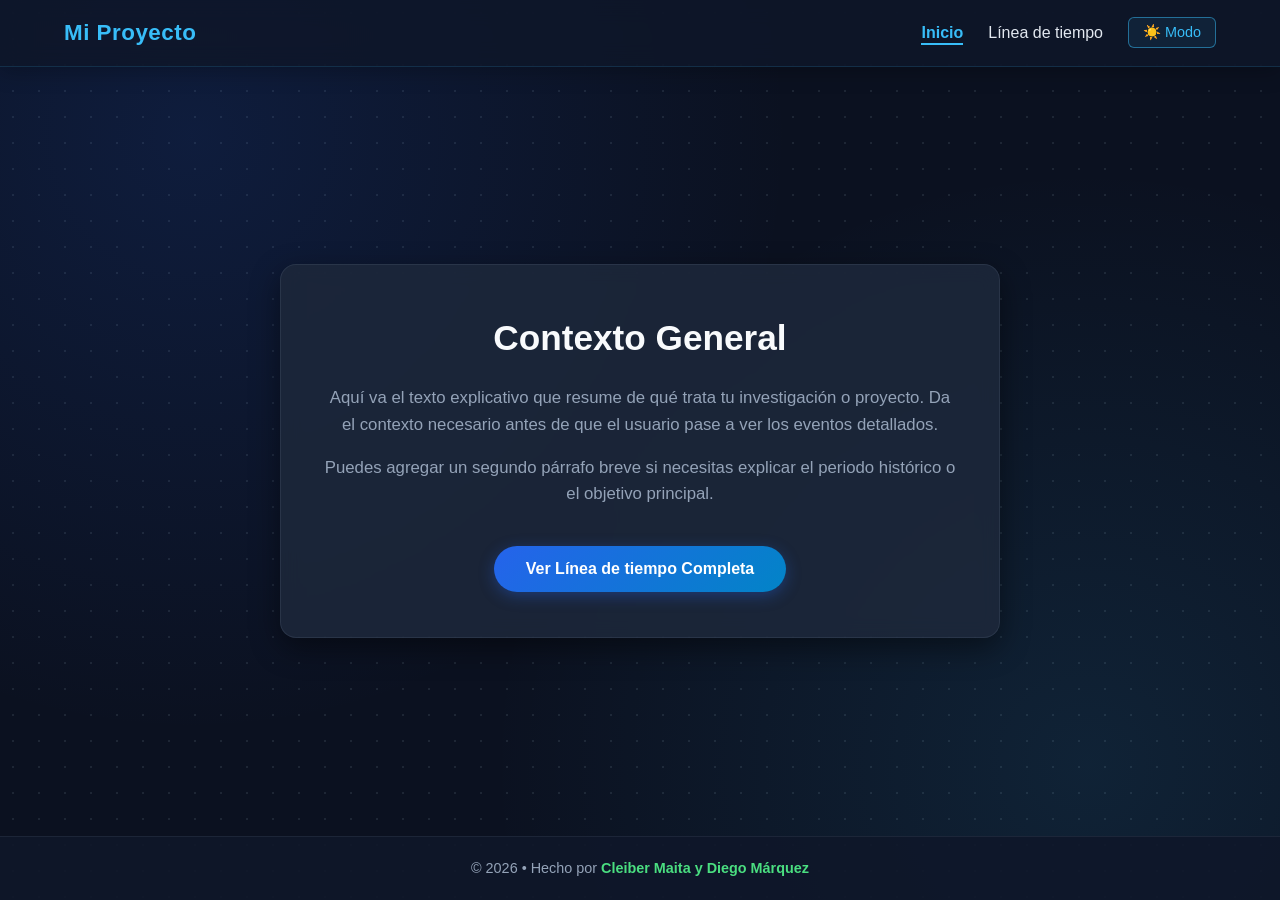
==== index.html @ ab233d45 "Add files via upload" ====
<!DOCTYPE html>
<html lang="es">
<head>
    <meta charset="UTF-8">
    <meta name="viewport" content="width=device-width, initial-scale=1.0">
    <link rel="icon" href="data:image/svg+xml,<svg xmlns=%22http://www.w3.org/2000/svg%22 viewBox=%220 0 100 100%22><text y=%22.9em%22 font-size=%2290%22>📚</text></svg>">
    <title>Inicio - Resumen del Proyecto</title>
    <link rel="stylesheet" href="estilos.css">
</head>
<body class="dark-mode">

    <nav class="navbar">
        <a href="index.html" class="logo">Mi Proyecto</a>
        <ul class="nav-links">
            <li><a href="index.html" class="activo">Inicio</a></li>
            <li><a href="linea-tiempo.html">Línea de tiempo</a></li>
            <li><button id="btn-modo" class="btn-modo">☀️ Modo</button></li>
        </ul>
    </nav>

    <main class="contenedor-inicio">
        <div class="cuadro-resumen">
            <h1>Contexto General</h1>
            <p>Aquí va el texto explicativo que resume de qué trata tu investigación o proyecto. Da el contexto necesario antes de que el usuario pase a ver los eventos detallados.</p>
            <p>Puedes agregar un segundo párrafo breve si necesitas explicar el periodo histórico o el objetivo principal.</p>
            <button id="btn-redirigir" class="btn-explorar">Ver Línea de tiempo Completa</button>
        </div>
    </main>

    <footer class="footer">
        <p>&copy; 2026 &bull; Hecho por <span class="autor-verde">Cleiber Maita y Diego Márquez</span></p>
    </footer>

    <script src="script.js"></script>
</body>
</html>
---- estilos.css ----
* {
    box-sizing: border-box;
    margin: 0;
    padding: 0;
}

/* =========================================
   ANIMACIONES DE TRANSICIÓN ENTRE PÁGINAS
========================================= */
@keyframes fadeIn {
    from {
        opacity: 0;
        transform: translateY(12px);
    }
    to {
        opacity: 1;
        transform: translateY(0);
    }
}

@keyframes fadeOut {
    from {
        opacity: 1;
        transform: translateY(0);
    }
    to {
        opacity: 0;
        transform: translateY(-12px);
    }
}

body {
    font-family: 'Segoe UI', Tahoma, Geneva, Verdana, sans-serif;
    background-color: #f1f5f9;
    background-image: radial-gradient(#cbd5e1 1px, transparent 1px);
    background-size: 24px 24px;
    color: #334155;
    line-height: 1.6;
    display: flex;
    flex-direction: column;
    min-height: 100vh;
    animation: fadeIn 0.45s cubic-bezier(0.16, 1, 0.3, 1) forwards;
}

body.fade-out {
    animation: fadeOut 0.35s cubic-bezier(0.16, 1, 0.3, 1) forwards;
}

.navbar {
    display: flex;
    justify-content: space-between;
    align-items: center;
    background-color: rgba(15, 23, 42, 0.85);
    backdrop-filter: blur(12px);
    -webkit-backdrop-filter: blur(12px);
    border-bottom: 1px solid rgba(56, 189, 248, 0.15);
    color: #fff;
    padding: 15px 5%;
    position: sticky;
    top: 0;
    z-index: 100;
    box-shadow: 0 4px 20px rgba(0, 0, 0, 0.25);
}

.logo {
    font-size: 1.4rem;
    font-weight: bold;
    color: #38bdf8;
    text-decoration: none;
    letter-spacing: 0.5px;
    transition: color 0.2s ease, text-shadow 0.2s ease;
}

.logo span {
    color: #94a3b8;
}

.logo:hover {
    color: #7dd3fc;
    text-shadow: 0 0 12px rgba(56, 189, 248, 0.5);
}

.nav-links {
    list-style: none;
    display: flex;
    gap: 25px;
    align-items: center;
}

.nav-links a {
    color: #e2e8f0;
    text-decoration: none;
    font-weight: 500;
}

.nav-links a:hover {
    color: #38bdf8;
}

.nav-links a.activo {
    color: #38bdf8;
    font-weight: bold;
    border-bottom: 2px solid #38bdf8;
    padding-bottom: 2px;
}

.btn-modo {
    background: rgba(56, 189, 248, 0.08);
    border: 1px solid rgba(56, 189, 248, 0.5);
    color: #38bdf8;
    padding: 6px 14px;
    border-radius: 6px;
    cursor: pointer;
    font-size: 0.9rem;
    transition: all 0.3s ease;
}

.btn-modo:hover {
    background-color: #38bdf8;
    color: #0f172a;
}

/* =========================================
   CONTENEDOR INICIO CON BANNER VISUAL
========================================= */
.contenedor-inicio {
    flex: 1;
    display: flex;
    justify-content: center;
    align-items: center;
    padding: 40px 20px;
}

.cuadro-resumen {
    background-color: #fff;
    max-width: 720px;
    width: 100%;
    border-radius: 16px;
    overflow: hidden;
    box-shadow: 0 20px 40px rgba(0, 0, 0, 0.15);
    border: 1px solid rgba(37, 99, 235, 0.2);
    text-align: center;
    padding: 45px 40px; /* <--- Espacio interno para que las letras no se peguen */
}

.cuerpo-resumen {
    padding: 35px 40px 45px;
}

.cuadro-resumen h1 {
    font-size: 2.2rem;
    color: #0f172a;
    margin-bottom: 18px;
}

.cuadro-resumen p {
    font-size: 1.05rem;
    color: #475569;
    margin-bottom: 16px;
}

.btn-explorar {
    margin-top: 22px;
    background: linear-gradient(135deg, #2563eb, #0284c7);
    color: #fff;
    padding: 14px 32px;
    border-radius: 50px; /* <--- Botón redondeado tipo píldora */
    border: none;
    cursor: pointer;
    font-size: 1rem;
    font-weight: bold;
    box-shadow: 0 4px 15px rgba(37, 99, 235, 0.35);
    transition: transform 0.2s ease, box-shadow 0.2s ease;
}

.btn-explorar:hover {
    transform: translateY(-2px);
    box-shadow: 0 6px 22px rgba(56, 189, 248, 0.45);
}

/* =========================================
   PÁGINA DE LÍNEA DE TIEMPO
========================================= */
.contenedor-principal {
    flex: 1;
    padding: 40px 20px;
}

.cabecera-timeline {
    text-align: center;
    margin-bottom: 40px;
}

.titulo-seccion {
    font-size: 2.1rem;
    color: #0f172a;
    margin-bottom: 15px;
}

.btn-secundario {
    background-color: transparent;
    color: #2563eb;
    border: 2px solid #2563eb;
    padding: 8px 18px;
    border-radius: 6px;
    cursor: pointer;
    font-weight: bold;
    transition: all 0.2s ease;
}

.btn-secundario:hover {
    background-color: #2563eb;
    color: #fff;
}

.timeline {
    position: relative;
    max-width: 1000px;
    margin: 0 auto;
    padding: 50px 0 20px 0;
    overflow: visible;
}

.timeline::after {
    content: '';
    position: absolute;
    width: 4px;
    background: linear-gradient(to bottom, #2563eb, #38bdf8, #2563eb);
    top: 0;
    bottom: 0;
    left: 50%;
    margin-left: -2px;
    border-radius: 2px;
    box-shadow: 0 0 12px rgba(56, 189, 248, 0.4);
}

.evento {
    padding: 10px 40px;
    position: relative;
    width: 50%;
    cursor: pointer;
}

.evento::after {
    content: '';
    position: absolute;
    width: 22px;
    height: 22px;
    right: -11px;
    background-color: #fff;
    border: 4px solid #2563eb;
    top: 25px;
    border-radius: 50%;
    z-index: 2;
    transition: transform 0.2s ease, background-color 0.2s ease, box-shadow 0.2s ease;
}

.evento:hover::after {
    background-color: #38bdf8;
    transform: scale(1.25);
    box-shadow: 0 0 15px rgba(56, 189, 248, 0.8);
}

.izquierda {
    left: 0;
}

.derecha {
    left: 50%;
}

.derecha::after {
    left: -11px;
}

.contenido {
    padding: 22px 26px;
    background-color: #fff;
    border-radius: 12px;
    box-shadow: 0 4px 15px rgba(0, 0, 0, 0.06);
    border-top: 4px solid #2563eb;
    position: relative;
    transition: transform 0.3s ease, box-shadow 0.3s ease, border-color 0.3s ease;
}

.contenido:hover {
    transform: translateY(-4px);
    box-shadow: 0 12px 30px rgba(37, 99, 235, 0.2);
}

.img-evento {
    width: 100%;
    height: 180px;
    object-fit: cover;
    border-radius: 8px;
    margin-bottom: 14px;
    border: 1px solid rgba(148, 163, 184, 0.2);
}

.tooltip-contexto {
    position: absolute;
    bottom: 104%;
    left: 50%;
    transform: translateX(-50%) translateY(10px);
    background-color: #020617;
    border: 1px solid rgba(56, 189, 248, 0.4);
    color: #f8fafc;
    padding: 6px 14px;
    border-radius: 6px;
    font-size: 0.8rem;
    white-space: nowrap;
    opacity: 0;
    visibility: hidden;
    transition: all 0.25s ease;
    z-index: 10;
    box-shadow: 0 4px 15px rgba(0, 0, 0, 0.4);
}

.evento:hover .tooltip-contexto {
    opacity: 1;
    visibility: visible;
    transform: translateX(-50%) translateY(0);
}

.fecha {
    display: inline-block;
    background-color: #dbeafe;
    color: #1e40af;
    padding: 4px 12px;
    border-radius: 20px;
    font-size: 0.85rem;
    font-weight: bold;
    margin-bottom: 10px;
}

.contenido h3 {
    font-size: 1.3rem;
    color: #0f172a;
    margin-bottom: 8px;
}

.contexto-breve {
    font-size: 0.95rem;
    color: #475569;
    margin-top: 6px;
    line-height: 1.5;
}

/* =========================================
   MODO OSCURO
========================================= */
body.dark-mode {
    background-color: #0b1120;
    background-image: 
        radial-gradient(circle at 15% 15%, rgba(37, 99, 235, 0.14) 0%, transparent 45%),
        radial-gradient(circle at 85% 85%, rgba(56, 189, 248, 0.10) 0%, transparent 45%),
        radial-gradient(rgba(148, 163, 184, 0.14) 1px, transparent 1px);
    background-size: 100% 100%, 100% 100%, 26px 26px;
    background-attachment: fixed;
    color: #e2e8f0;
}

body.dark-mode .cuadro-resumen,
body.dark-mode .contenido {
    background-color: rgba(30, 41, 59, 0.85);
    backdrop-filter: blur(10px);
    -webkit-backdrop-filter: blur(10px);
    color: #f8fafc;
    box-shadow: 0 10px 30px rgba(0, 0, 0, 0.45);
    border: 1px solid rgba(148, 163, 184, 0.12);
    border-top: 4px solid #38bdf8;
}

body.dark-mode .cuadro-resumen {
    border-top: 1px solid rgba(148, 163, 184, 0.12);
}

body.dark-mode .cuadro-resumen h1,
body.dark-mode .contenido h3,
body.dark-mode .titulo-seccion {
    color: #f8fafc;
}

body.dark-mode .cuadro-resumen p,
body.dark-mode .contexto-breve {
    color: #94a3b8;
}

body.dark-mode .fecha {
    background-color: rgba(30, 58, 138, 0.6);
    border: 1px solid rgba(56, 189, 248, 0.3);
    color: #7dd3fc;
}

body.dark-mode .evento::after {
    background-color: #0f172a;
    border-color: #38bdf8;
}

body.dark-mode .btn-secundario {
    color: #38bdf8;
    border-color: #38bdf8;
}

body.dark-mode .btn-secundario:hover {
    background-color: #38bdf8;
    color: #0f172a;
}

/* =========================================
   FOOTER Y RESPONSIVE
========================================= */
.footer {
    background-color: rgba(15, 23, 42, 0.9);
    border-top: 1px solid rgba(148, 163, 184, 0.1);
    color: #94a3b8;
    text-align: center;
    padding: 20px;
    font-size: 0.9rem;
}

.footer .autor-verde {
    color: #4ade80; /* Verde esmeralda suave y elegante */
    font-weight: 600;
}

@media screen and (max-width: 768px) {
    .cuerpo-resumen {
        padding: 25px 20px 35px;
    }
    .timeline::after {
        left: 31px;
    }
    .evento {
        width: 100%;
        padding-left: 70px;
        padding-right: 20px;
    }
    .izquierda::after, .derecha::after {
        left: 21px;
    }
    .derecha {
        left: 0%;
    }
}
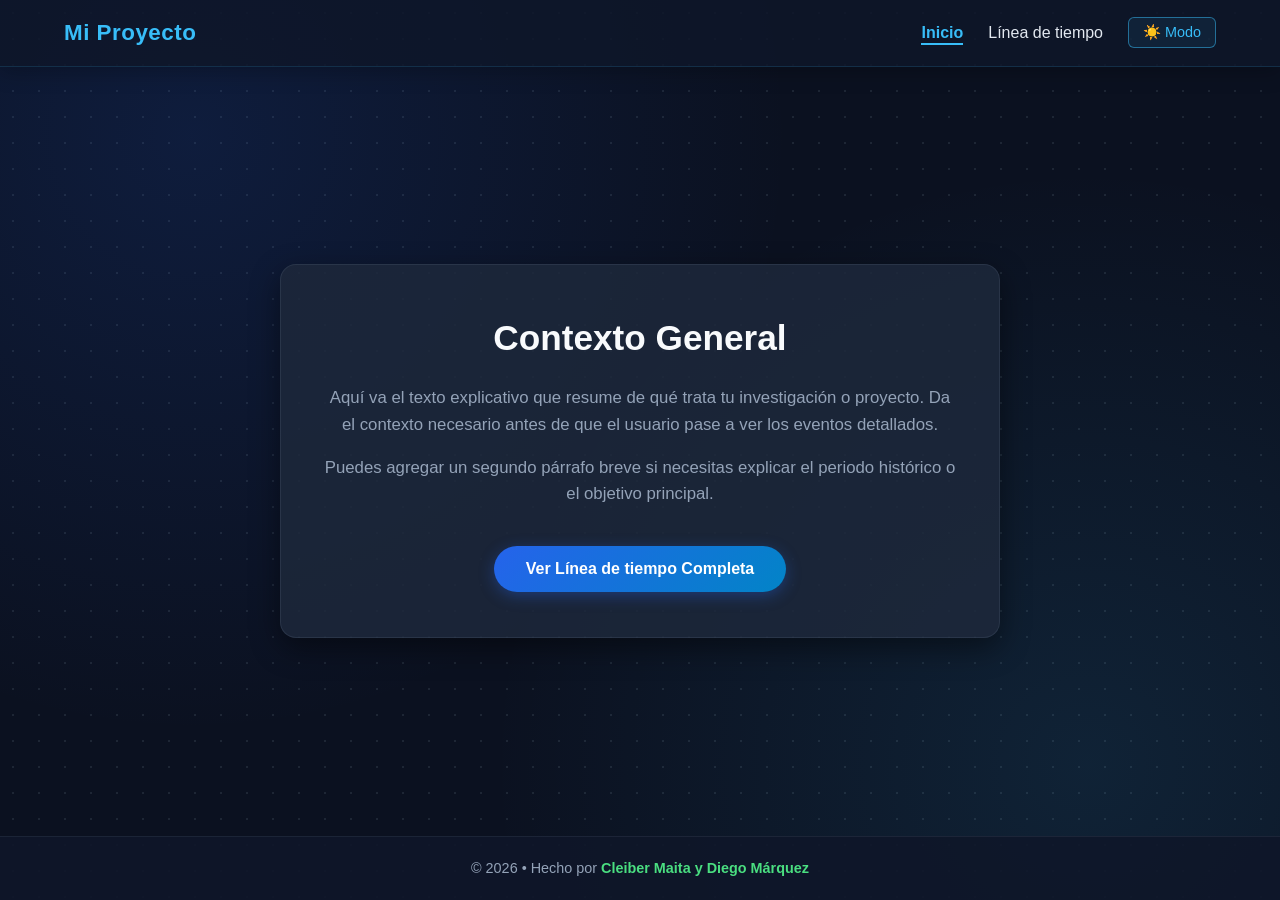
==== commit 2217b44a: "Fix HTML formatting and ensure proper structure" ====
--- a/index.html
+++ b/index.html
@@ -33,4 +33,4 @@
 
     <script src="script.js"></script>
 </body>
-</html>+</html>
--- a/estilos.css
+++ b/estilos.css
@@ -140,7 +140,7 @@
     box-shadow: 0 20px 40px rgba(0, 0, 0, 0.15);
     border: 1px solid rgba(37, 99, 235, 0.2);
     text-align: center;
-    padding: 45px 40px; /* <--- Espacio interno para que las letras no se peguen */
+    padding: 45px 40px;
 }
 
 .cuerpo-resumen {
@@ -164,7 +164,7 @@
     background: linear-gradient(135deg, #2563eb, #0284c7);
     color: #fff;
     padding: 14px 32px;
-    border-radius: 50px; /* <--- Botón redondeado tipo píldora */
+    border-radius: 50px;
     border: none;
     cursor: pointer;
     font-size: 1rem;
@@ -408,7 +408,7 @@
 }
 
 /* =========================================
-   FOOTER Y RESPONSIVE
+   FOOTER Y RESPONSIVE (OPTIMIZADO PARA MÓVILES)
 ========================================= */
 .footer {
     background-color: rgba(15, 23, 42, 0.9);
@@ -420,26 +420,58 @@
 }
 
 .footer .autor-verde {
-    color: #4ade80; /* Verde esmeralda suave y elegante */
+    color: #4ade80;
     font-weight: 600;
 }
 
 @media screen and (max-width: 768px) {
+    .contenedor-principal {
+        padding: 20px 10px;
+    }
+
     .cuerpo-resumen {
         padding: 25px 20px 35px;
     }
+
+    .timeline {
+        padding: 20px 0;
+        max-width: 100%;
+    }
+
     .timeline::after {
-        left: 31px;
-    }
+        left: 22px;
+        width: 3px;
+    }
+
     .evento {
         width: 100%;
-        padding-left: 70px;
-        padding-right: 20px;
-    }
+        padding-left: 48px;
+        padding-right: 8px;
+        margin-bottom: 20px;
+    }
+
+    .izquierda, .derecha {
+        left: 0%;
+    }
+
     .izquierda::after, .derecha::after {
-        left: 21px;
-    }
-    .derecha {
-        left: 0%;
-    }
-}+        left: 12px;
+        top: 22px;
+        width: 18px;
+        height: 18px;
+        border-width: 3px;
+    }
+
+    .contenido {
+        padding: 16px 18px;
+        border-radius: 10px;
+    }
+
+    .img-evento {
+        height: 150px;
+    }
+
+    .titulo-seccion {
+        font-size: 1.7rem;
+    }
+}
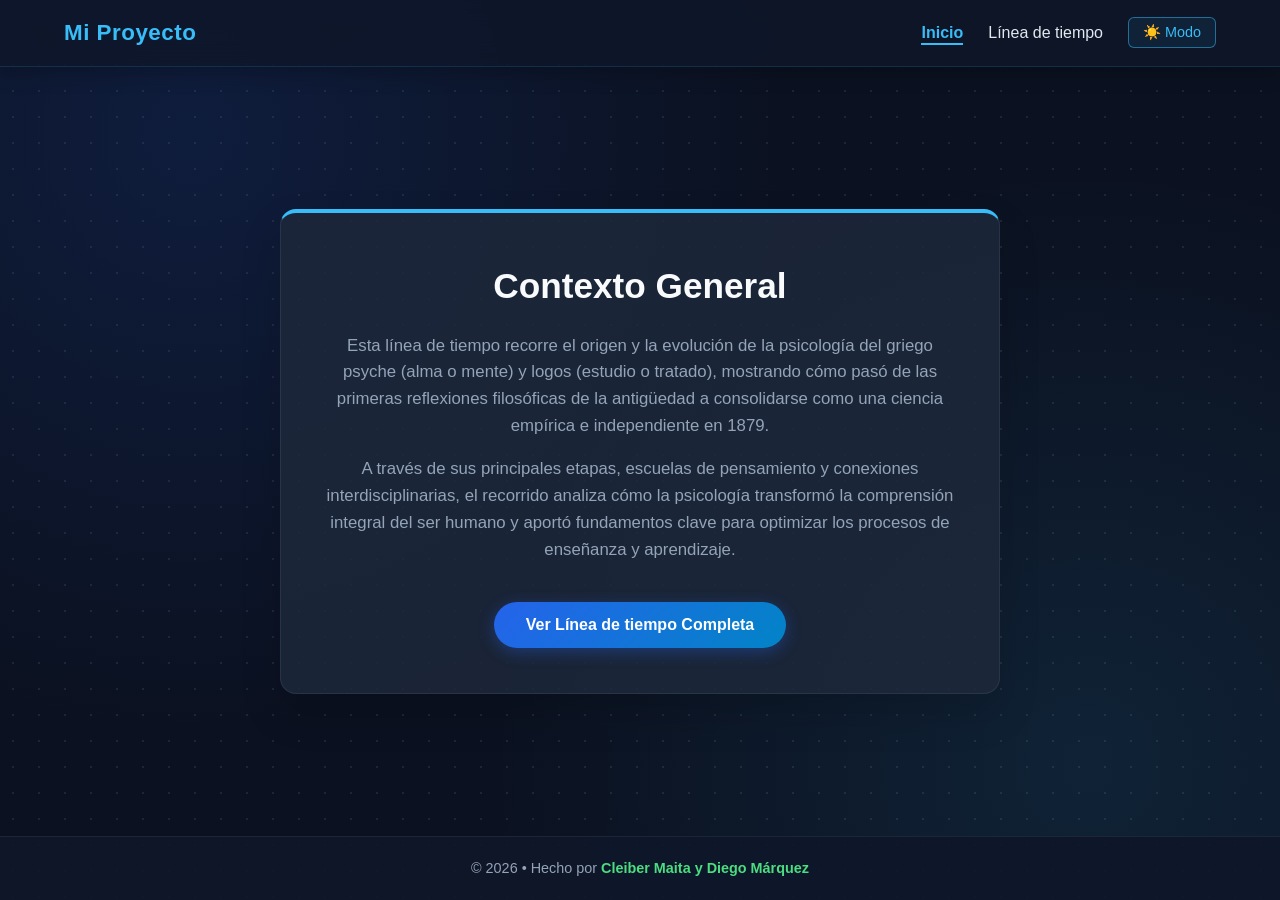
==== commit c9e1ee1b: "Update index.html" ====
--- a/index.html
+++ b/index.html
@@ -21,8 +21,8 @@
     <main class="contenedor-inicio">
         <div class="cuadro-resumen">
             <h1>Contexto General</h1>
-            <p>Aquí va el texto explicativo que resume de qué trata tu investigación o proyecto. Da el contexto necesario antes de que el usuario pase a ver los eventos detallados.</p>
-            <p>Puedes agregar un segundo párrafo breve si necesitas explicar el periodo histórico o el objetivo principal.</p>
+            <p>Esta línea de tiempo recorre el origen y la evolución de la psicología del griego psyche (alma o mente) y logos (estudio o tratado), mostrando cómo pasó de las primeras reflexiones filosóficas de la antigüedad a consolidarse como una ciencia empírica e independiente en 1879.</p>
+            <p>A través de sus principales etapas, escuelas de pensamiento y conexiones interdisciplinarias, el recorrido analiza cómo la psicología transformó la comprensión integral del ser humano y aportó fundamentos clave para optimizar los procesos de enseñanza y aprendizaje.</p>
             <button id="btn-redirigir" class="btn-explorar">Ver Línea de tiempo Completa</button>
         </div>
     </main>
--- a/estilos.css
+++ b/estilos.css
@@ -4,29 +4,14 @@
     padding: 0;
 }
 
-/* =========================================
-   ANIMACIONES DE TRANSICIÓN ENTRE PÁGINAS
-========================================= */
 @keyframes fadeIn {
-    from {
-        opacity: 0;
-        transform: translateY(12px);
-    }
-    to {
-        opacity: 1;
-        transform: translateY(0);
-    }
+    from { opacity: 0; transform: translateY(12px); }
+    to { opacity: 1; transform: translateY(0); }
 }
 
 @keyframes fadeOut {
-    from {
-        opacity: 1;
-        transform: translateY(0);
-    }
-    to {
-        opacity: 0;
-        transform: translateY(-12px);
-    }
+    from { opacity: 1; transform: translateY(0); }
+    to { opacity: 0; transform: translateY(-12px); }
 }
 
 body {
@@ -68,17 +53,9 @@
     color: #38bdf8;
     text-decoration: none;
     letter-spacing: 0.5px;
-    transition: color 0.2s ease, text-shadow 0.2s ease;
-}
-
-.logo span {
-    color: #94a3b8;
-}
-
-.logo:hover {
-    color: #7dd3fc;
-    text-shadow: 0 0 12px rgba(56, 189, 248, 0.5);
-}
+}
+
+.logo span { color: #94a3b8; }
 
 .nav-links {
     list-style: none;
@@ -91,10 +68,6 @@
     color: #e2e8f0;
     text-decoration: none;
     font-weight: 500;
-}
-
-.nav-links a:hover {
-    color: #38bdf8;
 }
 
 .nav-links a.activo {
@@ -115,14 +88,6 @@
     transition: all 0.3s ease;
 }
 
-.btn-modo:hover {
-    background-color: #38bdf8;
-    color: #0f172a;
-}
-
-/* =========================================
-   CONTENEDOR INICIO CON BANNER VISUAL
-========================================= */
 .contenedor-inicio {
     flex: 1;
     display: flex;
@@ -143,9 +108,7 @@
     padding: 45px 40px;
 }
 
-.cuerpo-resumen {
-    padding: 35px 40px 45px;
-}
+.cuerpo-resumen { padding: 35px 40px 45px; }
 
 .cuadro-resumen h1 {
     font-size: 2.2rem;
@@ -170,17 +133,8 @@
     font-size: 1rem;
     font-weight: bold;
     box-shadow: 0 4px 15px rgba(37, 99, 235, 0.35);
-    transition: transform 0.2s ease, box-shadow 0.2s ease;
-}
-
-.btn-explorar:hover {
-    transform: translateY(-2px);
-    box-shadow: 0 6px 22px rgba(56, 189, 248, 0.45);
-}
-
-/* =========================================
-   PÁGINA DE LÍNEA DE TIEMPO
-========================================= */
+}
+
 .contenedor-principal {
     flex: 1;
     padding: 40px 20px;
@@ -205,12 +159,6 @@
     border-radius: 6px;
     cursor: pointer;
     font-weight: bold;
-    transition: all 0.2s ease;
-}
-
-.btn-secundario:hover {
-    background-color: #2563eb;
-    color: #fff;
 }
 
 .timeline {
@@ -218,7 +166,6 @@
     max-width: 1000px;
     margin: 0 auto;
     padding: 50px 0 20px 0;
-    overflow: visible;
 }
 
 .timeline::after {
@@ -231,7 +178,6 @@
     left: 50%;
     margin-left: -2px;
     border-radius: 2px;
-    box-shadow: 0 0 12px rgba(56, 189, 248, 0.4);
 }
 
 .evento {
@@ -252,26 +198,11 @@
     top: 25px;
     border-radius: 50%;
     z-index: 2;
-    transition: transform 0.2s ease, background-color 0.2s ease, box-shadow 0.2s ease;
-}
-
-.evento:hover::after {
-    background-color: #38bdf8;
-    transform: scale(1.25);
-    box-shadow: 0 0 15px rgba(56, 189, 248, 0.8);
-}
-
-.izquierda {
-    left: 0;
-}
-
-.derecha {
-    left: 50%;
-}
-
-.derecha::after {
-    left: -11px;
-}
+}
+
+.izquierda { left: 0; }
+.derecha { left: 50%; }
+.derecha::after { left: -11px; }
 
 .contenido {
     padding: 22px 26px;
@@ -280,12 +211,6 @@
     box-shadow: 0 4px 15px rgba(0, 0, 0, 0.06);
     border-top: 4px solid #2563eb;
     position: relative;
-    transition: transform 0.3s ease, box-shadow 0.3s ease, border-color 0.3s ease;
-}
-
-.contenido:hover {
-    transform: translateY(-4px);
-    box-shadow: 0 12px 30px rgba(37, 99, 235, 0.2);
 }
 
 .img-evento {
@@ -297,39 +222,16 @@
     border: 1px solid rgba(148, 163, 184, 0.2);
 }
 
-.tooltip-contexto {
-    position: absolute;
-    bottom: 104%;
-    left: 50%;
-    transform: translateX(-50%) translateY(10px);
-    background-color: #020617;
-    border: 1px solid rgba(56, 189, 248, 0.4);
-    color: #f8fafc;
-    padding: 6px 14px;
-    border-radius: 6px;
-    font-size: 0.8rem;
-    white-space: nowrap;
-    opacity: 0;
-    visibility: hidden;
-    transition: all 0.25s ease;
-    z-index: 10;
-    box-shadow: 0 4px 15px rgba(0, 0, 0, 0.4);
-}
-
-.evento:hover .tooltip-contexto {
-    opacity: 1;
-    visibility: visible;
-    transform: translateX(-50%) translateY(0);
-}
-
 .fecha {
-    display: inline-block;
+    display: inline-flex;
+    align-items: center;
+    gap: 6px;
     background-color: #dbeafe;
     color: #1e40af;
     padding: 4px 12px;
     border-radius: 20px;
     font-size: 0.85rem;
-    font-weight: bold;
+    font-weight: 600;
     margin-bottom: 10px;
 }
 
@@ -347,7 +249,7 @@
 }
 
 /* =========================================
-   MODO OSCURO
+   MODO OSCURO (PC Y GENERAL)
 ========================================= */
 body.dark-mode {
     background-color: #0b1120;
@@ -363,16 +265,9 @@
 body.dark-mode .cuadro-resumen,
 body.dark-mode .contenido {
     background-color: rgba(30, 41, 59, 0.85);
-    backdrop-filter: blur(10px);
-    -webkit-backdrop-filter: blur(10px);
     color: #f8fafc;
-    box-shadow: 0 10px 30px rgba(0, 0, 0, 0.45);
     border: 1px solid rgba(148, 163, 184, 0.12);
     border-top: 4px solid #38bdf8;
-}
-
-body.dark-mode .cuadro-resumen {
-    border-top: 1px solid rgba(148, 163, 184, 0.12);
 }
 
 body.dark-mode .cuadro-resumen h1,
@@ -387,7 +282,7 @@
 }
 
 body.dark-mode .fecha {
-    background-color: rgba(30, 58, 138, 0.6);
+    background: linear-gradient(135deg, rgba(30, 58, 138, 0.6), rgba(15, 23, 42, 0.8));
     border: 1px solid rgba(56, 189, 248, 0.3);
     color: #7dd3fc;
 }
@@ -402,13 +297,8 @@
     border-color: #38bdf8;
 }
 
-body.dark-mode .btn-secundario:hover {
-    background-color: #38bdf8;
-    color: #0f172a;
-}
-
 /* =========================================
-   FOOTER Y RESPONSIVE (OPTIMIZADO PARA MÓVILES)
+   FOOTER
 ========================================= */
 .footer {
     background-color: rgba(15, 23, 42, 0.9);
@@ -419,59 +309,118 @@
     font-size: 0.9rem;
 }
 
-.footer .autor-verde {
-    color: #4ade80;
-    font-weight: 600;
-}
-
+.footer .autor-verde { color: #4ade80; font-weight: 600; }
+
+/* =========================================
+   MÓVIL MODO CLARO (Por defecto en pantallas pequeñas)
+========================================= */
 @media screen and (max-width: 768px) {
-    .contenedor-principal {
-        padding: 20px 10px;
-    }
-
-    .cuerpo-resumen {
-        padding: 25px 20px 35px;
-    }
-
-    .timeline {
-        padding: 20px 0;
-        max-width: 100%;
-    }
+    .navbar { padding: 10px 12px; }
+    .logo { font-size: 1.1rem; white-space: nowrap; }
+    .nav-links { gap: 12px; font-size: 0.85rem; }
+    .btn-modo { padding: 4px 8px; font-size: 0.75rem; border-radius: 4px; }
+    .contenedor-principal { padding: 20px 8px; }
+    .timeline { padding: 10px 0; max-width: 100%; }
 
     .timeline::after {
-        left: 22px;
-        width: 3px;
+        left: 18px;
+        width: 2.5px;
+        background: linear-gradient(to bottom, #2563eb, #0284c7);
     }
 
     .evento {
         width: 100%;
-        padding-left: 48px;
-        padding-right: 8px;
-        margin-bottom: 20px;
-    }
-
-    .izquierda, .derecha {
-        left: 0%;
-    }
+        padding-left: 38px;
+        padding-right: 6px;
+        margin-bottom: 14px;
+    }
+
+    .izquierda, .derecha { left: 0%; }
 
     .izquierda::after, .derecha::after {
-        left: 12px;
-        top: 22px;
-        width: 18px;
-        height: 18px;
-        border-width: 3px;
+        left: 9px;
+        top: 16px;
+        width: 16px;
+        height: 16px;
+        background-color: #fff;
+        border: 2.5px solid #2563eb;
     }
 
     .contenido {
-        padding: 16px 18px;
+        padding: 12px 14px;
         border-radius: 10px;
-    }
-
-    .img-evento {
-        height: 150px;
-    }
-
-    .titulo-seccion {
-        font-size: 1.7rem;
-    }
-}
+        background: #ffffff !important;
+        border: 1px solid rgba(148, 163, 184, 0.25);
+        border-top: 3px solid #2563eb;
+        box-shadow: 0 4px 15px rgba(0, 0, 0, 0.05);
+    }
+
+    .img-evento { height: 110px; border-radius: 6px; margin-bottom: 8px; }
+
+    .fecha {
+        font-size: 0.68rem;
+        padding: 2px 8px;
+        margin-bottom: 4px;
+        background-color: #dbeafe !important;
+        color: #1e40af !important;
+        border: none;
+    }
+
+    .contenido h3 { font-size: 1rem; margin: 2px 0 4px 0; color: #0f172a !important; }
+    .contexto-breve { font-size: 0.82rem; line-height: 1.35; color: #475569 !important; }
+    .titulo-seccion { font-size: 1.4rem; margin-bottom: 10px; color: #0f172a !important; }
+}
+
+/* =========================================
+   MÓVIL MODO OSCURO (Anula el modo claro cuando dark-mode está activo)
+========================================= */
+@media screen and (max-width: 768px) {
+    body.dark-mode .timeline::after {
+        background: linear-gradient(to bottom, #2563eb, #38bdf8);
+    }
+
+    body.dark-mode .izquierda::after, 
+    body.dark-mode .derecha::after {
+        background-color: #0b1120;
+        border: 2.5px solid #38bdf8;
+    }
+
+    body.dark-mode .contenido {
+        background: rgba(30, 41, 59, 0.95) !important;
+        border: 1px solid rgba(56, 189, 248, 0.2);
+        border-top: 3px solid #38bdf8;
+    }
+
+    body.dark-mode .fecha {
+        background: linear-gradient(135deg, rgba(30, 58, 138, 0.85), rgba(15, 23, 42, 0.95)) !important;
+        color: #7dd3fc !important;
+        border: 1px solid rgba(56, 189, 248, 0.4) !important;
+    }
+
+    body.dark-mode .contenido h3 { color: #f8fafc !important; }
+    body.dark-mode .contenido .contexto-breve { color: #94a3b8 !important; }
+    body.dark-mode .titulo-seccion { color: #f8fafc !important; }
+}
+
+/* =========================================
+   ESTILOS PARA LA PÁGINA DE DETALLE
+========================================= */
+.titulo-detalle {
+    font-size: 2rem;
+    color: #0f172a;
+    margin: 15px 0;
+}
+
+.texto-detalle {
+    font-size: 1.1rem;
+    color: #475569;
+    line-height: 1.8;
+}
+
+body.dark-mode .titulo-detalle {
+    color: #f8fafc;
+}
+
+body.dark-mode .texto-detalle {
+    color: #cbd5e1;
+}
